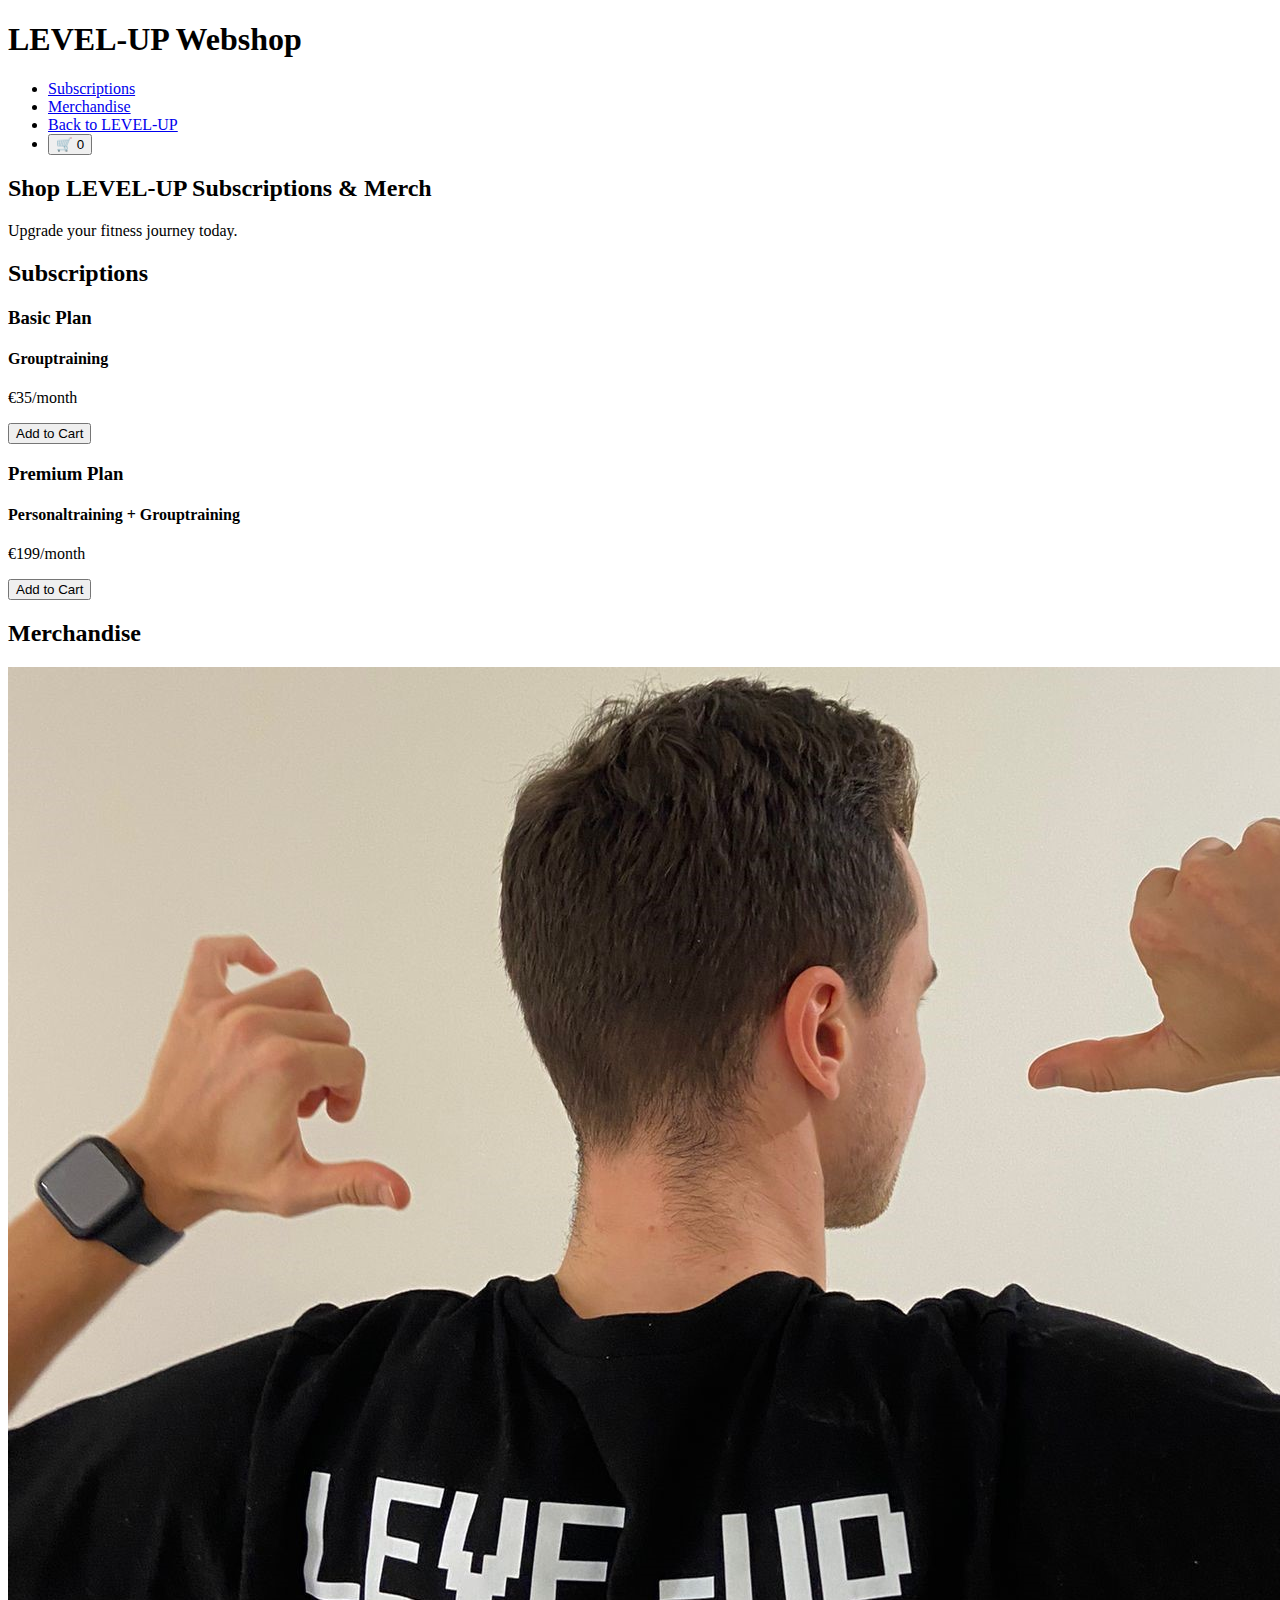
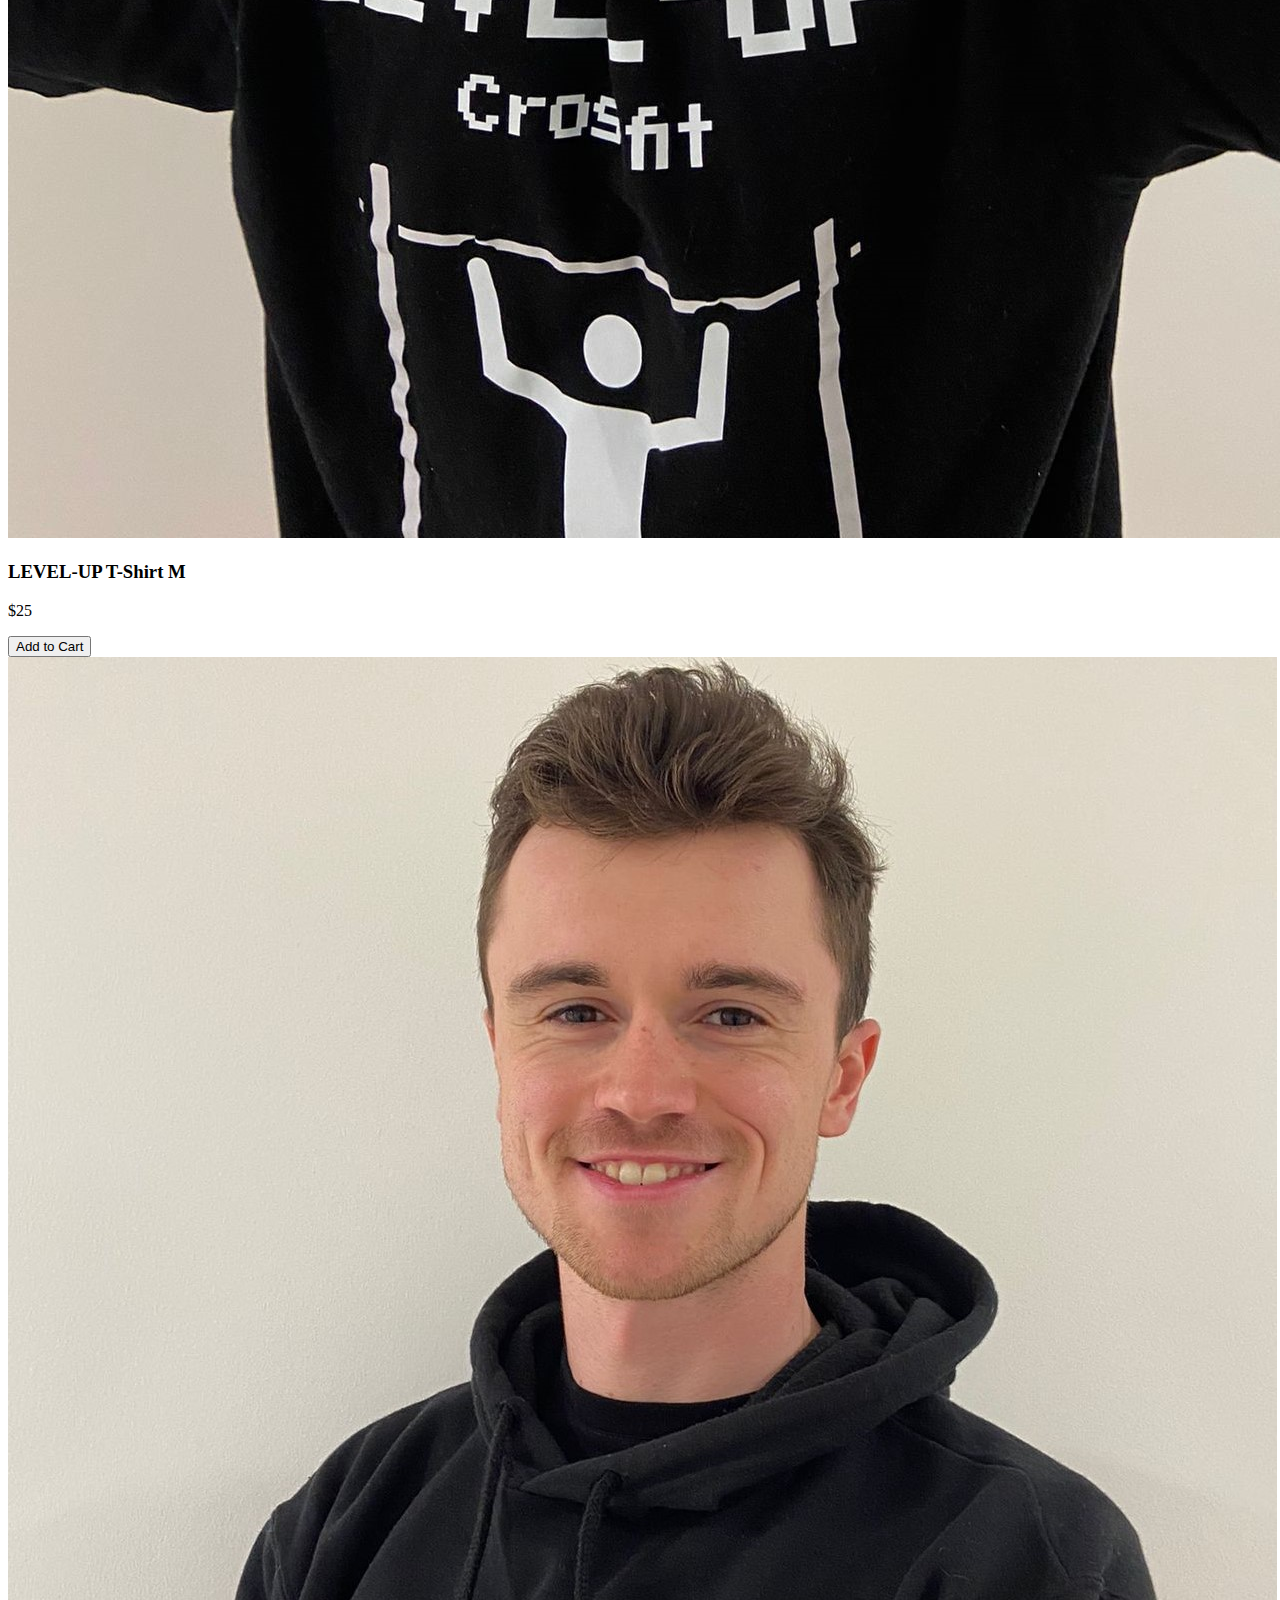
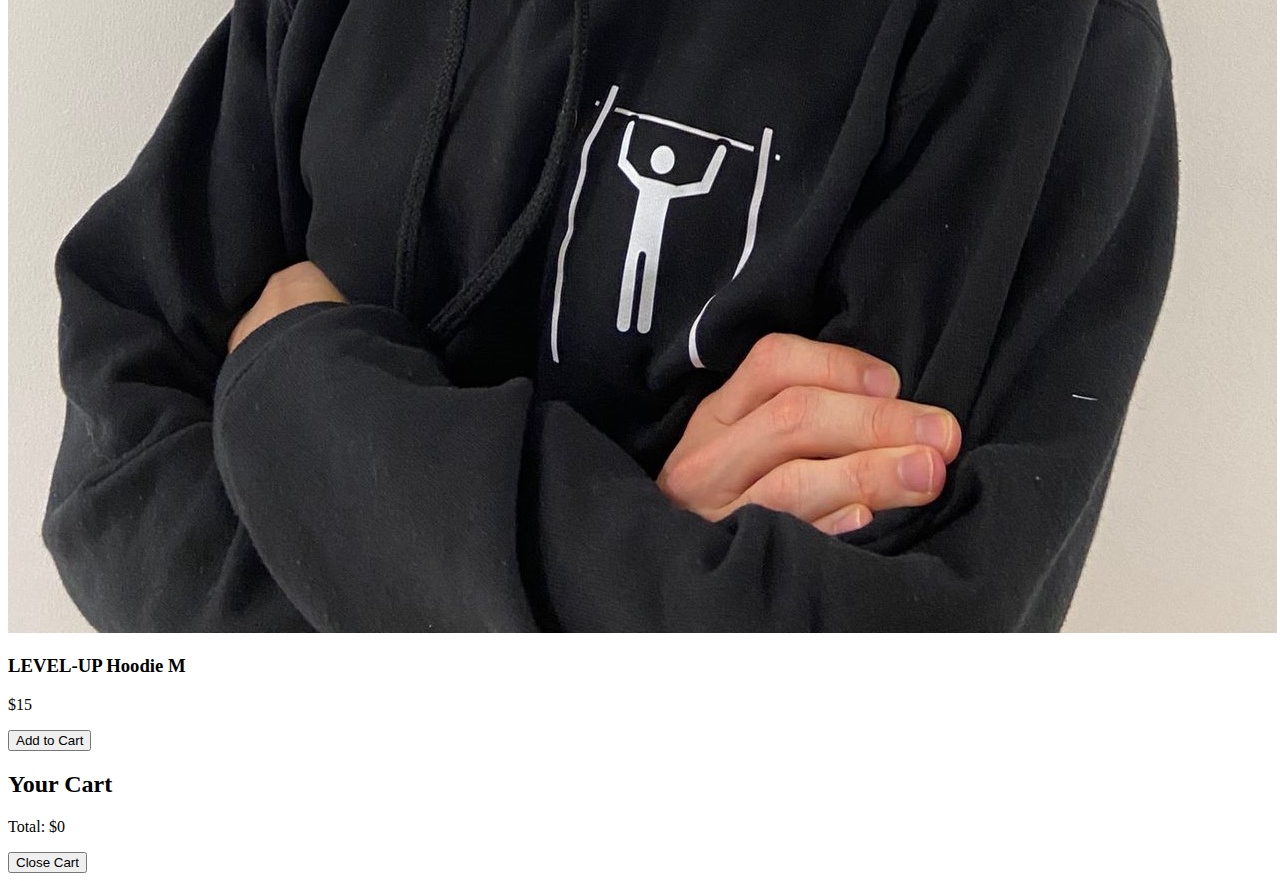
==== webshop.html @ 7968045d "webshop.html" ====
<!DOCTYPE html>
<html lang="en">
<head>
  <meta charset="UTF-8">
  <meta name="viewport" content="width=device-width, initial-scale=1.0">
  <title>LEVEL-UP Webshop</title>
  <link rel="stylesheet" href="webshop.css">
  <script src="https://www.paypal.com/sdk/js?client-id=ATtynL7qAfGgHQir52Fsbh-3cykY5G2Wt_f9sm_mfeoS7kDqLEhN3JSzFcTgn1rMFu8KQ9QGo-5E02Zb&buyer-country=US&currency=EUR&components=buttons&enable-funding=venmo,paylater,card" data-sdk-integration-source="developer-studio"></script>
</head>
<body>
  <!-- Header -->
  <header>
    <h1>LEVEL-UP Webshop</h1>
    <nav>
      <ul>
        <li><a href="#subscriptions">Subscriptions</a></li>
        <li><a href="#merchandise">Merchandise</a></li>
        <li><a href="index.html">Back to LEVEL-UP</a></li>
        <li id="cart-header"><button id="cart-icon"> 🛒 <span id="cart-count">0</span></button></li>
      </ul>
    </nav>
  </header>

  <!-- Hero Section -->
  <section class="hero">
    <h2>Shop LEVEL-UP Subscriptions & Merch</h2>
    <p>Upgrade your fitness journey today.</p>
  </section>

  <!-- Notification -->
<div id="notification" class="hidden"></div>


  <!-- Subscriptions Section -->
  <section id="subscriptions" class="section">
    <h2 id="textcenter">Subscriptions</h2>
    <div class="product-grid">
      <div class="product-card">
        <h3>Basic Plan</h3>
        <h4>Grouptraining</h4>
        <p>€35/month</p>
        <button class="add-to-cart" data-product="Basic Plan" data-price="49">Add to Cart</button>
      </div>
      <div class="product-card">
        <h3>Premium Plan</h3>
        <h4>Personaltraining + Grouptraining</h4>
        <p>€199/month</p>
        <button class="add-to-cart" data-product="Premium Plan" data-price="99">Add to Cart</button>
      </div>
    </div>
  </section>

  <!-- Merchandise Section -->
  <section id="merchandise" class="section">
    <h2 id="textcenter">Merchandise</h2>
    <div class="product-grid">
      <div class="product-card">
        <img src="img/teamembermaximtshirtmerch.jpg" alt="LEVEL-UP T-Shirt">
        <h3>LEVEL-UP T-Shirt M</h3>
        <p>$25</p>
        <button class="add-to-cart" data-product="LEVEL-UP T-Shirt" data-price="25">Add to Cart</button>
      </div>
      <div class="product-card">
        <img src="img/teammembermaximtruimerch.jpg" alt="LEVEL-UP Water Bottle">
        <h3>LEVEL-UP Hoodie M</h3>
        <p>$15</p>
        <button class="add-to-cart" data-product="LEVEL-UP Water Bottle" data-price="15">Add to Cart</button>
      </div>
    </div>
  </section>

  <section id="cart" class="cart-overlay hidden">
    <div class="cart-content">
      <h2>Your Cart</h2>
      <ul id="cart-items"></ul>
      <p id="cart-total">Total: $0</p>
      <div id="paypal-button-container"></div>
      <button class="close-cart">Close Cart</button>
    </div>
  </section>
  

  <script src="webshop.js"></script>
</body>
</html>
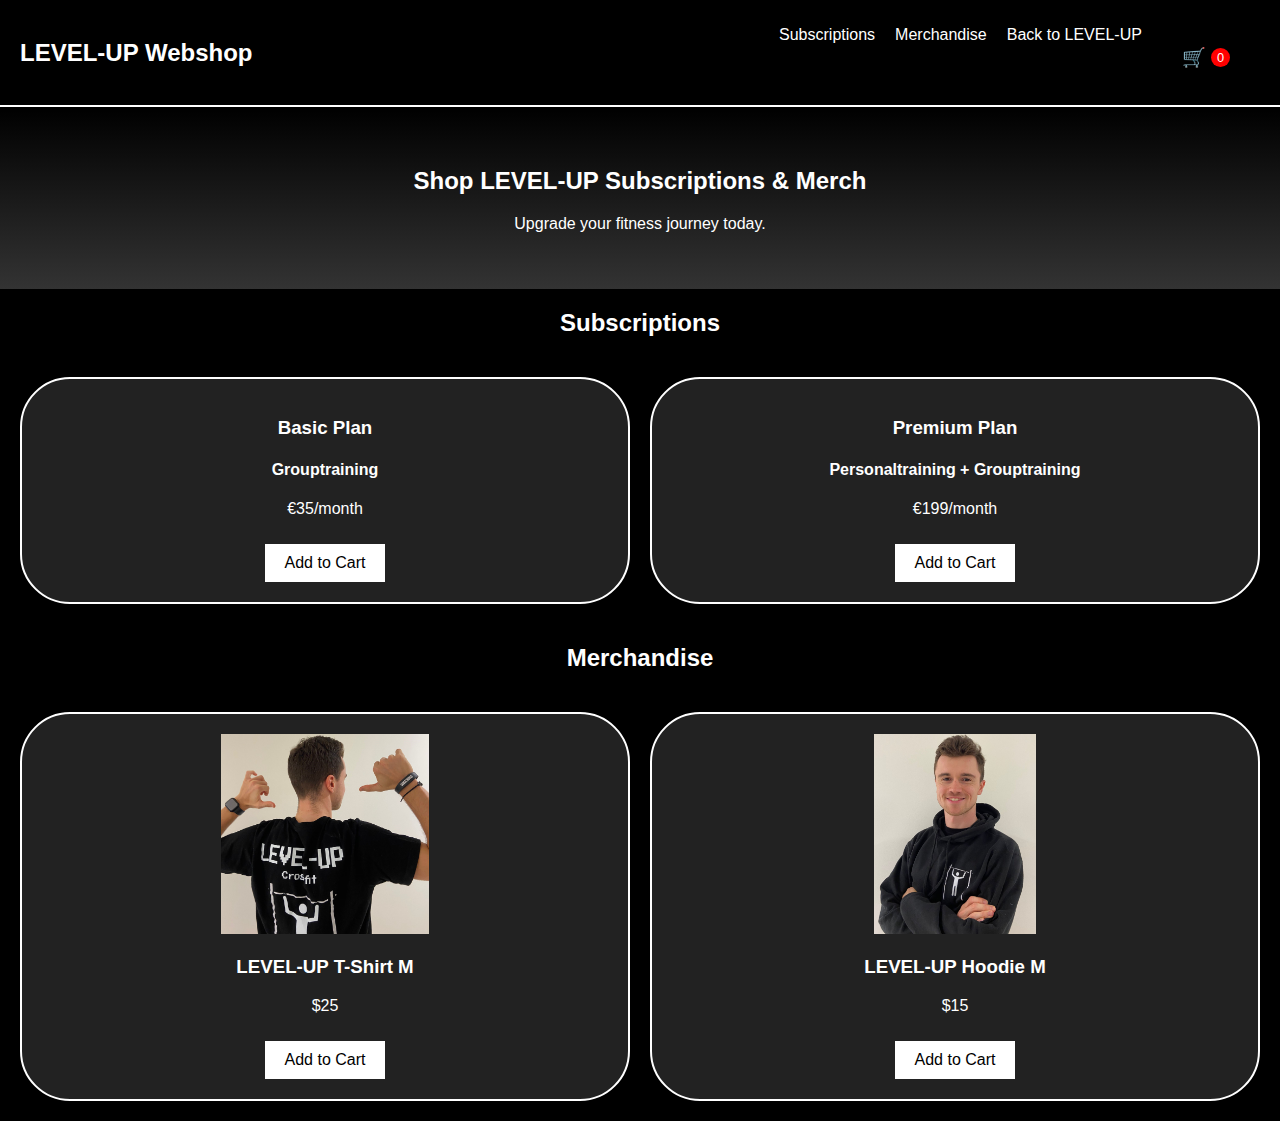
==== commit d6512bea: "Update webshop.html" ====
--- a/webshop.html
+++ b/webshop.html
@@ -6,8 +6,8 @@
   <meta name="viewport" content="width=device-width, initial-scale=1.0">
   <title>LEVEL-UP Webshop</title>
   <link rel="stylesheet" href="webshop.css">
-  <script src="https://www.paypal.com/sdk/js?client-id=ATtynL7qAfGgHQir52Fsbh-3cykY5G2Wt_f9sm_mfeoS7kDqLEhN3JSzFcTgn1rMFu8KQ9QGo-5E02Zb&buyer-country=US&currency=EUR&components=buttons&enable-funding=venmo,paylater,card" data-sdk-integration-source="developer-studio"></script>
-</head>
+  <script src="https://www.paypal.com/sdk/js?client-id=AcJLXipsreQDWPNqUNKBknNhohnvhY3QtkXKNNSk0zMkYhvPgxcF-kFYKxaTadXAAbiyW4ZOO1Fummpb&currency=USD"></script>
+<head>
 <body>
   <!-- Header -->
   <header>
--- a/webshop.css
+++ b/webshop.css
@@ -0,0 +1,175 @@
+/* General Styles */
+body {
+  font-family: 'Press Start 2P', sans-serif;
+  color: white;
+  background-color: black;
+  margin: 0;
+  padding: 0;
+}
+
+header {
+  display: flex;
+  justify-content: space-between;
+  align-items: center;
+  padding: 10px 20px;
+  background-color: black;
+  border-bottom: 2px solid white;
+}
+
+header h1 {
+  font-size: 1.5rem;
+}
+
+header nav ul {
+  display: flex;
+  gap: 20px;
+  list-style: none;
+  margin-right: 10px;
+}
+
+header nav ul li a {
+  color: white;
+  text-decoration: none;
+}
+
+.hero {
+  text-align: center;
+  padding: 40px;
+  background: linear-gradient(black, #333);
+}
+
+#textcenter{
+  text-align: center;
+}
+
+.product-grid {
+  display: grid;
+  grid-template-columns: repeat(auto-fit, minmax(200px, 1fr));
+  gap: 20px;
+  padding: 20px;
+
+}
+
+.product-card {
+  background-color: #222;
+  border: 2px solid white;
+  border-radius: 50px;
+  padding: 20px;
+  text-align: center;
+}
+
+.product-card img {
+  width: auto;
+  height: 200px;
+}
+
+button {
+  background-color: white;
+  color: black;
+  padding: 10px 20px;
+  border: none;
+  cursor: pointer;
+  font-size: 1rem;
+  margin-top: 10px;
+}
+
+button:hover {
+  background-color: black;
+  color: white;
+  border: 2px solid white;
+}
+
+#cart-icon {
+  background: none;
+  border: none;
+  color: white;
+  font-size: 1.2rem;
+  cursor: pointer;
+  display: flex;
+  align-items: center;
+}
+
+#cart-count {
+  background-color: red;
+  color: white;
+  font-size: 0.8rem;
+  border-radius: 50%;
+  padding: 2px 6px;
+  margin-left: 5px;
+  display: inline-block;
+}
+
+
+/* Cart Overlay */
+.cart-overlay {
+  position: fixed;
+  top: 0;
+  left: 0;
+  width: 100%;
+  height: 100%;
+  background-color: rgba(0, 0, 0, 0.9);
+  color: white;
+  display: flex;
+  justify-content: center;
+  align-items: center;
+  z-index: 1000;
+}
+
+.cart-content {
+  background-color: black;
+  border: 2px solid white;
+  padding: 20px;
+  width: 90%;
+  max-width: 400px;
+}
+
+.cart-content ul {
+  list-style: none;
+  padding: 0;
+}
+
+.hidden {
+  display: none;
+}
+
+/* Remove Item Button */
+.remove-item {
+  background-color: red;
+  color: white;
+  border: none;
+  padding: 5px 10px;
+  cursor: pointer;
+  font-size: 0.8rem;
+  margin-left: 10px;
+  border-radius: 5px;
+}
+
+.remove-item:hover {
+  background-color: darkred;
+}
+
+/* Notification Styles */
+#notification {
+  position: fixed;
+  top: 20px;
+  right: 20px;
+  background-color: #222;
+  color: white;
+  border: 2px solid white;
+  border-radius: 5px;
+  padding: 10px 20px;
+  font-size: 0.9rem;
+  z-index: 1000;
+  opacity: 0;
+  transform: translateY(-20px);
+  transition: opacity 0.3s ease, transform 0.3s ease;
+}
+
+#notification.show {
+  opacity: 1;
+  transform: translateY(0);
+}
+
+.hidden {
+  display: none;
+}
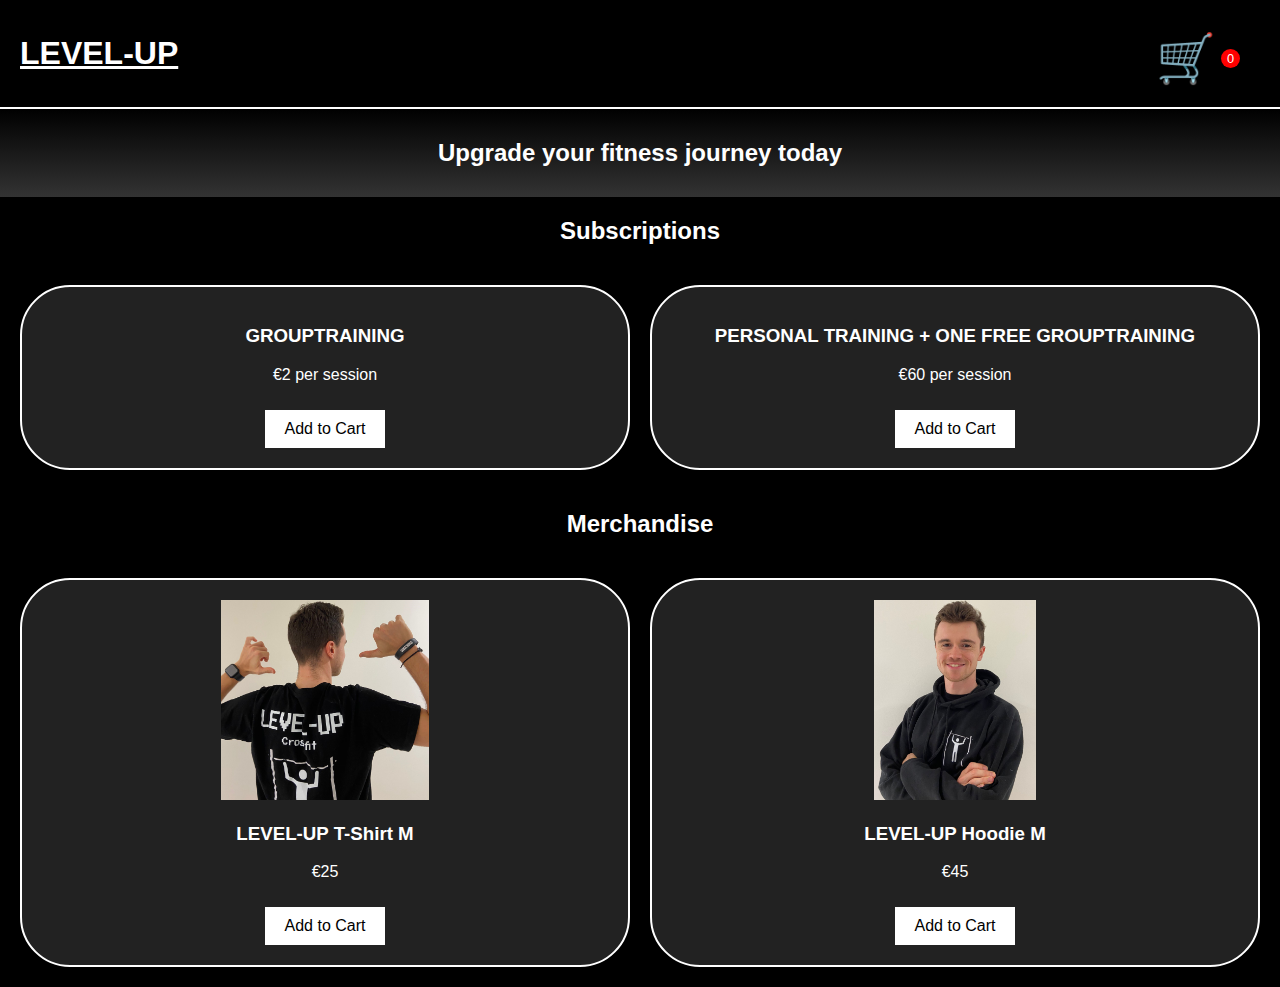
==== commit 9849c638: "Update webshop.html" ====
--- a/webshop.html
+++ b/webshop.html
@@ -11,21 +11,13 @@
 <body>
   <!-- Header -->
   <header>
-    <h1>LEVEL-UP Webshop</h1>
-    <nav>
-      <ul>
-        <li><a href="#subscriptions">Subscriptions</a></li>
-        <li><a href="#merchandise">Merchandise</a></li>
-        <li><a href="index.html">Back to LEVEL-UP</a></li>
-        <li id="cart-header"><button id="cart-icon"> 🛒 <span id="cart-count">0</span></button></li>
-      </ul>
-    </nav>
+    <h1><a href="index.html">LEVEL-UP</a></h1>
+    <div><button id="cart-icon"> 🛒 <span id="cart-count">0</span></button></div>
   </header>
 
   <!-- Hero Section -->
   <section class="hero">
-    <h2>Shop LEVEL-UP Subscriptions & Merch</h2>
-    <p>Upgrade your fitness journey today.</p>
+    <h2>Upgrade your fitness journey today</h2>
   </section>
 
   <!-- Notification -->
@@ -37,16 +29,14 @@
     <h2 id="textcenter">Subscriptions</h2>
     <div class="product-grid">
       <div class="product-card">
-        <h3>Basic Plan</h3>
-        <h4>Grouptraining</h4>
-        <p>€35/month</p>
-        <button class="add-to-cart" data-product="Basic Plan" data-price="49">Add to Cart</button>
+        <h3>GROUPTRAINING</h3>
+        <p>€2 per session</p>
+        <button class="add-to-cart" data-product="GROUPTRAINING" data-price="2">Add to Cart</button>
       </div>
       <div class="product-card">
-        <h3>Premium Plan</h3>
-        <h4>Personaltraining + Grouptraining</h4>
-        <p>€199/month</p>
-        <button class="add-to-cart" data-product="Premium Plan" data-price="99">Add to Cart</button>
+        <h3>PERSONAL TRAINING + ONE FREE GROUPTRAINING</h3>
+        <p>€60 per session</p>
+        <button class="add-to-cart" data-product="PERSONAL TRAINING" data-price="60">Add to Cart</button>
       </div>
     </div>
   </section>
@@ -58,14 +48,14 @@
       <div class="product-card">
         <img src="img/teamembermaximtshirtmerch.jpg" alt="LEVEL-UP T-Shirt">
         <h3>LEVEL-UP T-Shirt M</h3>
-        <p>$25</p>
+        <p>€25</p>
         <button class="add-to-cart" data-product="LEVEL-UP T-Shirt" data-price="25">Add to Cart</button>
       </div>
       <div class="product-card">
-        <img src="img/teammembermaximtruimerch.jpg" alt="LEVEL-UP Water Bottle">
+        <img src="img/teammembermaximtruimerch.jpg" alt="LEVEL-UP Hoodie M">
         <h3>LEVEL-UP Hoodie M</h3>
-        <p>$15</p>
-        <button class="add-to-cart" data-product="LEVEL-UP Water Bottle" data-price="15">Add to Cart</button>
+        <p>€45</p>
+        <button class="add-to-cart" data-product="LEVEL-UP Hoodie M" data-price="45">Add to Cart</button>
       </div>
     </div>
   </section>
--- a/webshop.css
+++ b/webshop.css
@@ -17,24 +17,13 @@
 }
 
 header h1 {
-  font-size: 1.5rem;
-}
-
-header nav ul {
-  display: flex;
-  gap: 20px;
-  list-style: none;
-  margin-right: 10px;
-}
-
-header nav ul li a {
-  color: white;
-  text-decoration: none;
+  font-size: 2rem;
+  color: white;
 }
 
 .hero {
   text-align: center;
-  padding: 40px;
+  padding: 10px;
   background: linear-gradient(black, #333);
 }
 
@@ -58,10 +47,48 @@
   text-align: center;
 }
 
+.product-card:hover {
+  scale:1.02;
+  transition: ease 0.2s;
+
+}
+
 .product-card img {
   width: auto;
   height: 200px;
 }
+
+
+
+  /* Product Cart with Multiple Background Images */
+  .product-cart {
+    position: relative;
+    background-image: url('image1.jpg'), url('image2.jpg'), url('image3.jpg'); /* Add your image URLs */
+    background-size: cover, cover, cover; /* Ensure all images cover the space */
+    background-position: center, center, center; /* Center all background images */
+    background-blend-mode: overlay; /* Blend images nicely together */
+    border: 2px solid white;
+    color: white;
+    padding: 20px;
+    text-align: center;
+    height: 300px; /* Set fixed height for the product cart */
+    box-sizing: border-box;
+    display: flex;
+    flex-direction: column;
+    justify-content: space-between;
+  }
+  
+  .product-cart:hover {
+    scale:1.2rem;
+    transition: ease 0.5;
+    border-color: #ffcc00; /* Add hover effect for border */
+  }
+  
+  .product-cart h3, .product-cart p, .add-to-cart {
+    z-index: 1; /* Ensure text and button appear above the background images */
+    position: relative;
+  }
+
 
 button {
   background-color: white;
@@ -73,6 +100,11 @@
   margin-top: 10px;
 }
 
+a {
+  color: white;
+}
+
+
 button:hover {
   background-color: black;
   color: white;
@@ -83,7 +115,7 @@
   background: none;
   border: none;
   color: white;
-  font-size: 1.2rem;
+  font-size: 3rem;
   cursor: pointer;
   display: flex;
   align-items: center;
@@ -99,7 +131,26 @@
   display: inline-block;
 }
 
-
+  /* Cart Icon Vibration Animation */
+  @keyframes vibrate {
+    0%, 100% {
+      transform: translateX(0);
+    }
+    25% {
+      transform: translateX(-3px);
+    }
+    50% {
+      transform: translateX(3px);
+    }
+    75% {
+      transform: translateX(-3px);
+    }
+  }
+  
+  .vibrate {
+    animation: vibrate 0.4s ease;
+  }
+ 
 /* Cart Overlay */
 .cart-overlay {
   position: fixed;
@@ -151,8 +202,8 @@
 /* Notification Styles */
 #notification {
   position: fixed;
-  top: 20px;
-  right: 20px;
+  top: 100px;
+  right: 100px;
   background-color: #222;
   color: white;
   border: 2px solid white;
@@ -173,3 +224,30 @@
 .hidden {
   display: none;
 }
+
+
+@media (max-width: 400px) {
+  body {
+    font-family: 'Press Start 2P', sans-serif;
+    color: white;
+    background-color: black;
+    margin: 0;
+    padding: 0;
+  }
+
+  header h1 {
+    font-size: 2rem;
+  }
+
+  header {
+    align-items: center;
+    padding: 10px 10px;
+    background-color: black;
+    border-bottom: 2px solid white;
+  }
+
+  #cart-icon {
+    font-size: 1.5rem;
+  }
+
+}
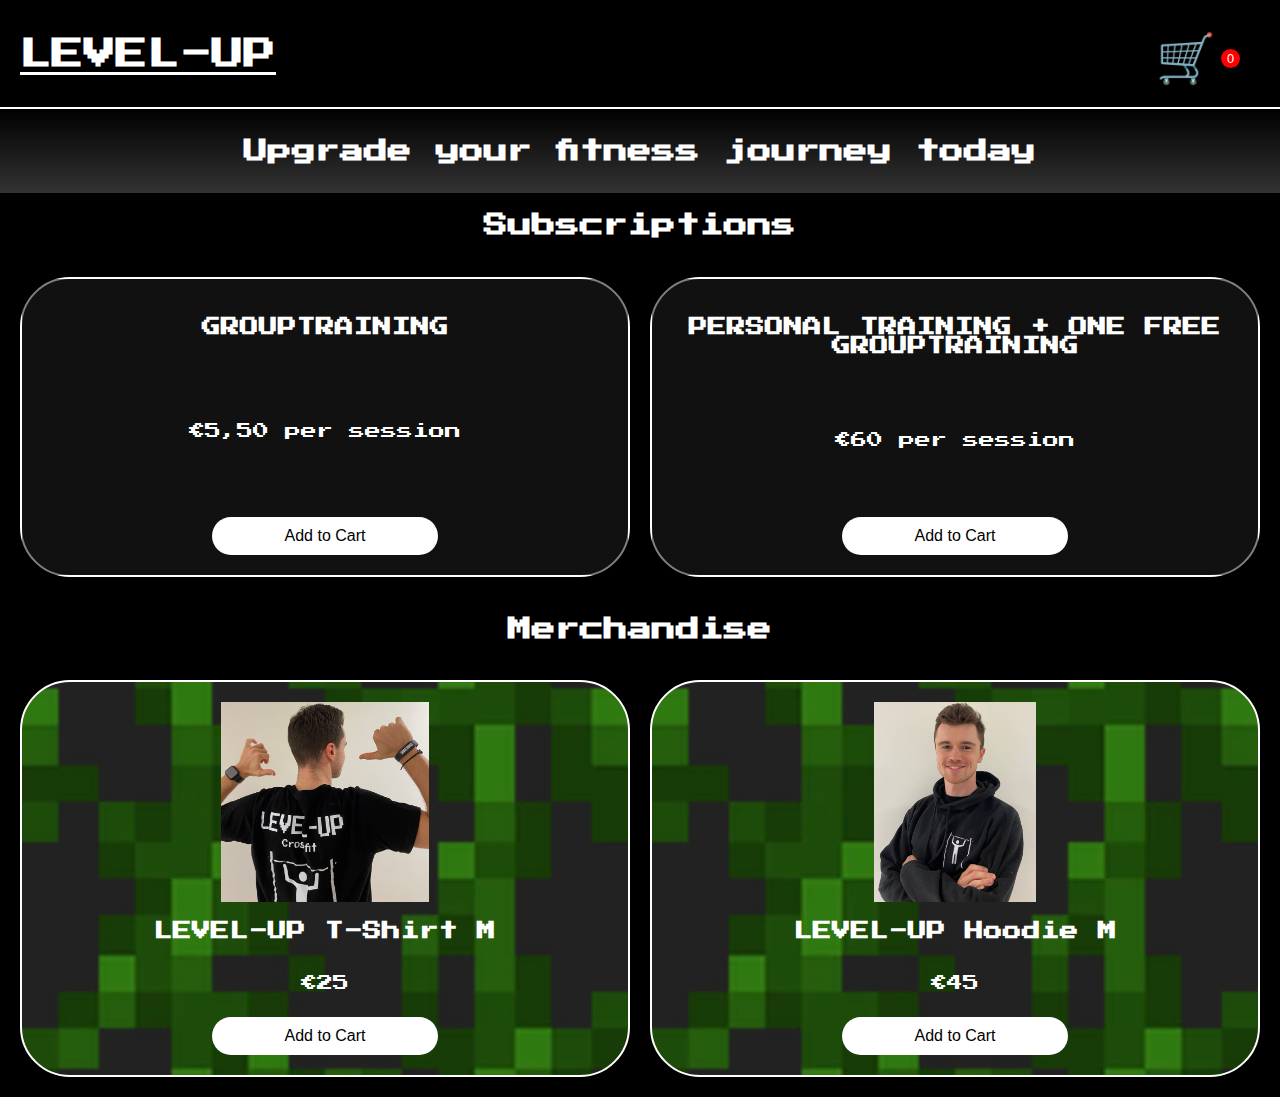
==== commit 8b3fb9d4: "Update webshop.html" ====
--- a/webshop.html
+++ b/webshop.html
@@ -4,8 +4,9 @@
 <head>
   <meta charset="UTF-8">
   <meta name="viewport" content="width=device-width, initial-scale=1.0">
-  <title>LEVEL-UP Webshop</title>
+  <title>LEVEL-UP WEBSHOP</title>
   <link rel="stylesheet" href="webshop.css">
+  <link href="https://fonts.googleapis.com/css2?family=Press+Start+2P&display=swap" rel="stylesheet">
   <script src="https://www.paypal.com/sdk/js?client-id=AcJLXipsreQDWPNqUNKBknNhohnvhY3QtkXKNNSk0zMkYhvPgxcF-kFYKxaTadXAAbiyW4ZOO1Fummpb&currency=USD"></script>
 <head>
 <body>
@@ -28,14 +29,14 @@
   <section id="subscriptions" class="section">
     <h2 id="textcenter">Subscriptions</h2>
     <div class="product-grid">
-      <div class="product-card">
-        <h3>GROUPTRAINING</h3>
-        <p>€2 per session</p>
-        <button class="add-to-cart" data-product="GROUPTRAINING" data-price="2">Add to Cart</button>
+      <div id="product-card1" class="product-card">
+        <h3 id="textfront">GROUPTRAINING</h3>
+        <p id="textfront">€5,50 per session</p>
+        <button class="add-to-cart" data-product="GROUPTRAINING" data-price="5.5">Add to Cart</button>
       </div>
-      <div class="product-card">
-        <h3>PERSONAL TRAINING + ONE FREE GROUPTRAINING</h3>
-        <p>€60 per session</p>
+      <div id="product-card2" class="product-card">
+        <h3 id="textfront">PERSONAL TRAINING + ONE FREE GROUPTRAINING</h3>
+        <p id="textfront">€60 per session</p>
         <button class="add-to-cart" data-product="PERSONAL TRAINING" data-price="60">Add to Cart</button>
       </div>
     </div>
@@ -45,13 +46,13 @@
   <section id="merchandise" class="section">
     <h2 id="textcenter">Merchandise</h2>
     <div class="product-grid">
-      <div class="product-card">
+      <div id="product-card3" class="product-card">
         <img src="img/teamembermaximtshirtmerch.jpg" alt="LEVEL-UP T-Shirt">
         <h3>LEVEL-UP T-Shirt M</h3>
         <p>€25</p>
         <button class="add-to-cart" data-product="LEVEL-UP T-Shirt" data-price="25">Add to Cart</button>
       </div>
-      <div class="product-card">
+      <div id="product-card3" class="product-card">
         <img src="img/teammembermaximtruimerch.jpg" alt="LEVEL-UP Hoodie M">
         <h3>LEVEL-UP Hoodie M</h3>
         <p>€45</p>
--- a/webshop.css
+++ b/webshop.css
@@ -45,6 +45,7 @@
   border-radius: 50px;
   padding: 20px;
   text-align: center;
+  align-items: center;
 }
 
 .product-card:hover {
@@ -61,30 +62,72 @@
 
 
   /* Product Cart with Multiple Background Images */
-  .product-cart {
+  #product-card1 {
     position: relative;
-    background-image: url('image1.jpg'), url('image2.jpg'), url('image3.jpg'); /* Add your image URLs */
-    background-size: cover, cover, cover; /* Ensure all images cover the space */
-    background-position: center, center, center; /* Center all background images */
-    background-blend-mode: overlay; /* Blend images nicely together */
+    background-image: url('img/grouptrainingsessie.png'); /*url('img/groenklimop.png'); /* Add your image URLs */
+    background-size: cover;                               /* cover; /* Ensure all images cover the space */
+    background-position: center;                          /* center; /* Center all background images */ /*background-blend-mode: overlay; /* Blend images nicely together */
     border: 2px solid white;
     color: white;
     padding: 20px;
     text-align: center;
-    height: 300px; /* Set fixed height for the product cart */
+    height: 300px;                                        /* Set fixed height for the product cart */
     box-sizing: border-box;
     display: flex;
     flex-direction: column;
     justify-content: space-between;
   }
-  
+
+  #product-card1::before, #product-card2::before {
+    content: '';
+    position: absolute;
+    top: 0;
+    left: 0;
+    width: 100%;
+    height: 100%;
+    background: rgba(0, 0, 0, 0.5);
+    border-radius: 5px;
+  }
+
+  #product-card2 {
+    position: relative;
+    background-image: url('img/personaltraining.jpg');
+    background-size: cover;                               
+    background-position: center;                         
+    border: 2px solid white;
+    color: white;
+    padding: 20px;
+    text-align: center;
+    height: 300px;                                        
+    box-sizing: border-box;
+    display: flex;
+    flex-direction: column;
+    justify-content: space-between;
+  }
+
+  #product-card3 {
+    position: relative;
+    background-image: url('img/groenklimop.png');
+    background-size: cover;                               
+    background-position: center;                         
+    border: 2px solid white;
+    color: white;
+    padding: 20px;
+    text-align: center;                                       
+    box-sizing: border-box;
+    display: flex;
+    flex-direction: column;
+    justify-content: space-between;
+  }
+
+
   .product-cart:hover {
     scale:1.2rem;
     transition: ease 0.5;
     border-color: #ffcc00; /* Add hover effect for border */
   }
   
-  .product-cart h3, .product-cart p, .add-to-cart {
+  #textfront, .add-to-cart {
     z-index: 1; /* Ensure text and button appear above the background images */
     position: relative;
   }
@@ -92,12 +135,14 @@
 
 button {
   background-color: white;
+  border-radius: 50px;
   color: black;
   padding: 10px 20px;
   border: none;
   cursor: pointer;
   font-size: 1rem;
   margin-top: 10px;
+  width: 40%;
 }
 
 a {
@@ -226,9 +271,14 @@
 }
 
 
-@media (max-width: 400px) {
+/* Mobile-Friendly Adjustments */
+@media (max-width: 768px) {
+  
   body {
-    font-family: 'Press Start 2P', sans-serif;
+    font-family: 'Press Start 2P', sans-serif; /* Ensure same font for mobile */
+  }
+
+  body {
     color: white;
     background-color: black;
     margin: 0;
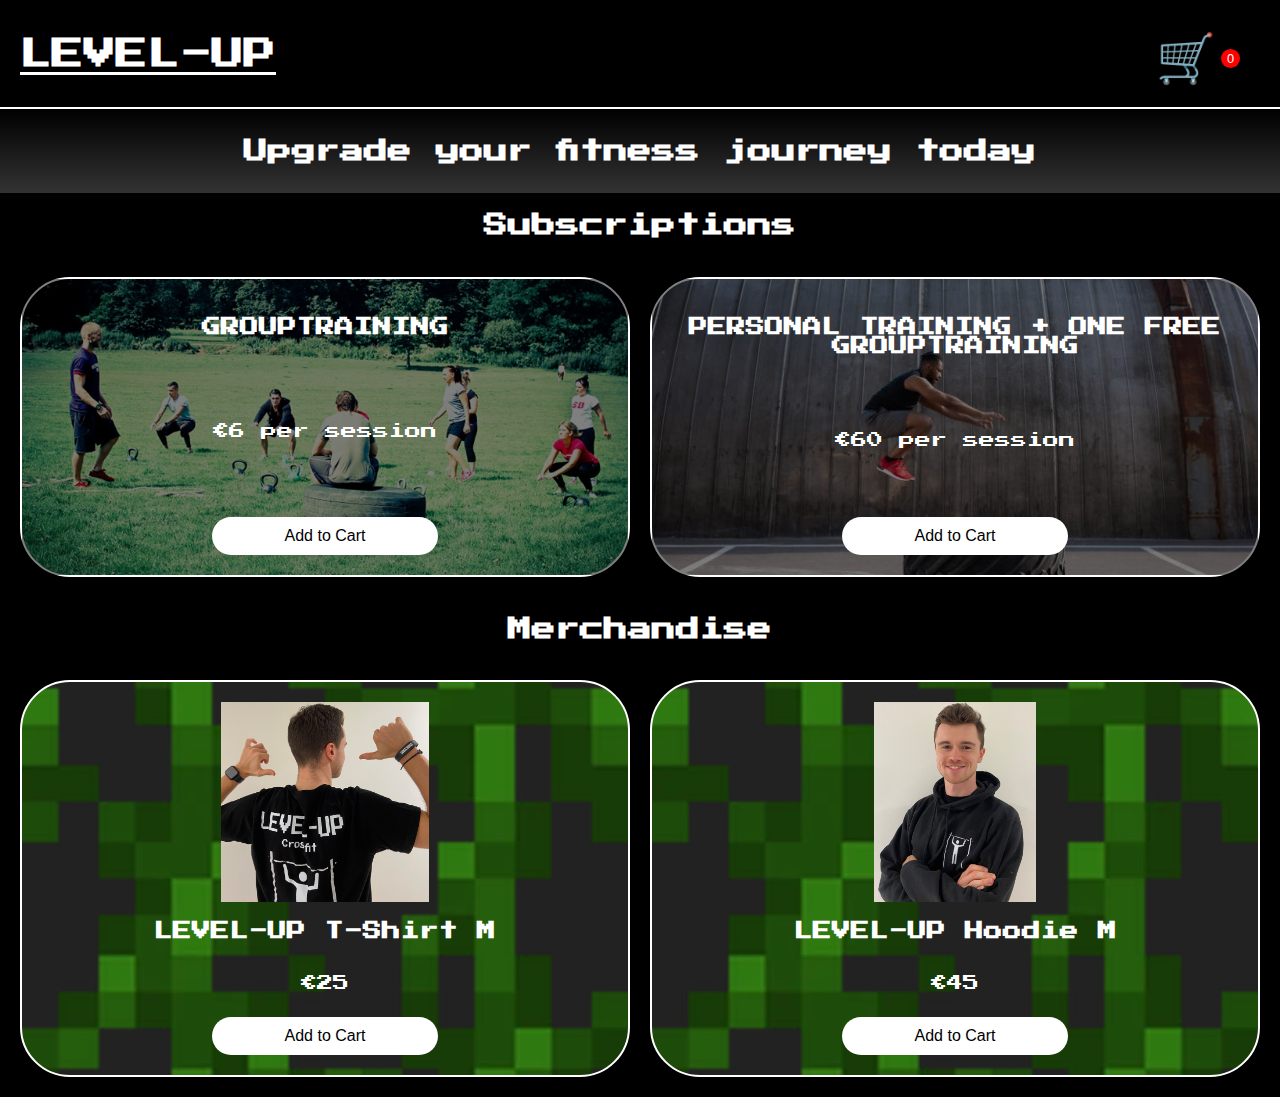
==== commit f1e1dbc3: "Update webshop.html" ====
--- a/webshop.html
+++ b/webshop.html
@@ -7,7 +7,7 @@
   <title>LEVEL-UP WEBSHOP</title>
   <link rel="stylesheet" href="webshop.css">
   <link href="https://fonts.googleapis.com/css2?family=Press+Start+2P&display=swap" rel="stylesheet">
-  <script src="https://www.paypal.com/sdk/js?client-id=AcJLXipsreQDWPNqUNKBknNhohnvhY3QtkXKNNSk0zMkYhvPgxcF-kFYKxaTadXAAbiyW4ZOO1Fummpb&currency=USD"></script>
+  <script src="https://www.paypal.com/sdk/js?client-id=AcJLXipsreQDWPNqUNKBknNhohnvhY3QtkXKNNSk0zMkYhvPgxcF-kFYKxaTadXAAbiyW4ZOO1Fummpb&currency=EUR"></script>
 <head>
 <body>
   <!-- Header -->
@@ -31,8 +31,8 @@
     <div class="product-grid">
       <div id="product-card1" class="product-card">
         <h3 id="textfront">GROUPTRAINING</h3>
-        <p id="textfront">€5,50 per session</p>
-        <button class="add-to-cart" data-product="GROUPTRAINING" data-price="5.5">Add to Cart</button>
+        <p id="textfront">€6 per session</p>
+        <button class="add-to-cart" data-product="GROUPTRAINING" data-price="6">Add to Cart</button>
       </div>
       <div id="product-card2" class="product-card">
         <h3 id="textfront">PERSONAL TRAINING + ONE FREE GROUPTRAINING</h3>
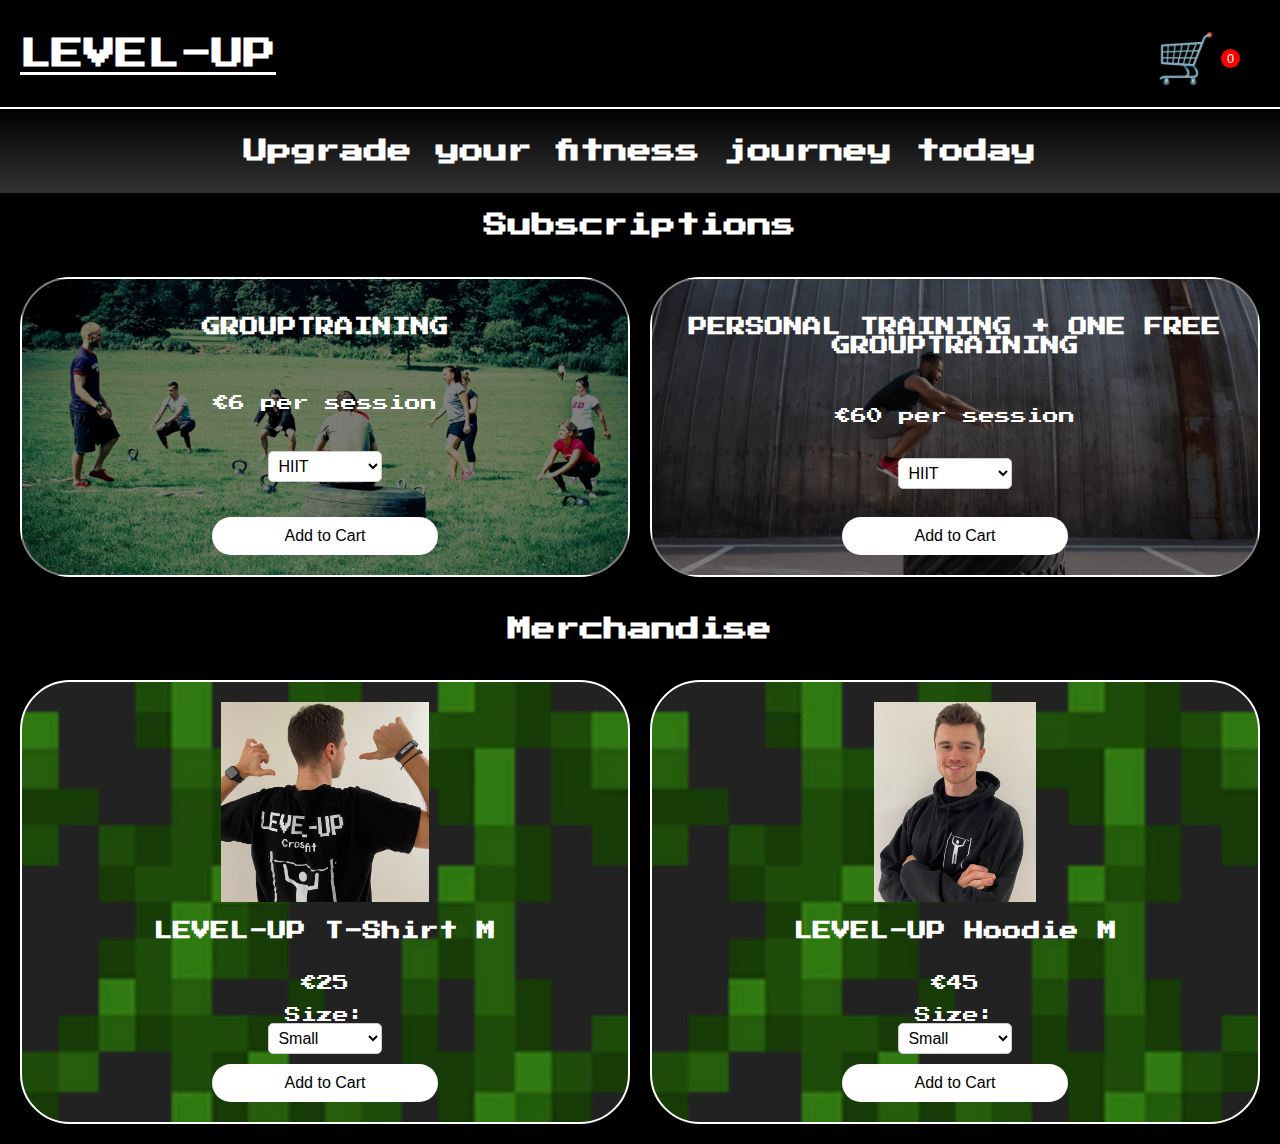
==== commit 36d0714e: "Update webshop.html" ====
--- a/webshop.html
+++ b/webshop.html
@@ -32,11 +32,21 @@
       <div id="product-card1" class="product-card">
         <h3 id="textfront">GROUPTRAINING</h3>
         <p id="textfront">€6 per session</p>
+        <select class="subscription-type">
+            <option value="HIIT">HIIT</option>
+            <option value="CrossFit">CrossFit</option>
+            <option value="Running">Running</option>
+          </select>          
         <button class="add-to-cart" data-product="GROUPTRAINING" data-price="6">Add to Cart</button>
       </div>
       <div id="product-card2" class="product-card">
         <h3 id="textfront">PERSONAL TRAINING + ONE FREE GROUPTRAINING</h3>
         <p id="textfront">€60 per session</p>
+        <select class="subscription-type">
+            <option value="HIIT">HIIT</option>
+            <option value="CrossFit">CrossFit</option>
+            <option value="Running">Running</option>
+          </select>          
         <button class="add-to-cart" data-product="PERSONAL TRAINING" data-price="60">Add to Cart</button>
       </div>
     </div>
@@ -50,12 +60,26 @@
         <img src="img/teamembermaximtshirtmerch.jpg" alt="LEVEL-UP T-Shirt">
         <h3>LEVEL-UP T-Shirt M</h3>
         <p>€25</p>
+          <!-- Size Selection Dropdown -->
+            <label for="size">Size:</label>
+              <select class="product-size">
+             <option value="small">Small</option>
+             <option value="medium">Medium</option>
+              <option value="large">Large</option>
+            </select>
         <button class="add-to-cart" data-product="LEVEL-UP T-Shirt" data-price="25">Add to Cart</button>
       </div>
       <div id="product-card3" class="product-card">
         <img src="img/teammembermaximtruimerch.jpg" alt="LEVEL-UP Hoodie M">
         <h3>LEVEL-UP Hoodie M</h3>
         <p>€45</p>
+          <!-- Size Selection Dropdown -->
+            <label for="size">Size:</label>
+            <select class="product-size">
+             <option value="small">Small</option>
+             <option value="medium">Medium</option>
+             <option value="large">Large</option>
+             </select>
         <button class="add-to-cart" data-product="LEVEL-UP Hoodie M" data-price="45">Add to Cart</button>
       </div>
     </div>
--- a/webshop.css
+++ b/webshop.css
@@ -1,303 +1,329 @@
 /* General Styles */
 body {
-  font-family: 'Press Start 2P', sans-serif;
-  color: white;
-  background-color: black;
-  margin: 0;
-  padding: 0;
-}
-
-header {
-  display: flex;
-  justify-content: space-between;
-  align-items: center;
-  padding: 10px 20px;
-  background-color: black;
-  border-bottom: 2px solid white;
-}
-
-header h1 {
-  font-size: 2rem;
-  color: white;
-}
-
-.hero {
-  text-align: center;
-  padding: 10px;
-  background: linear-gradient(black, #333);
-}
-
-#textcenter{
-  text-align: center;
-}
-
-.product-grid {
-  display: grid;
-  grid-template-columns: repeat(auto-fit, minmax(200px, 1fr));
-  gap: 20px;
-  padding: 20px;
-
-}
-
-.product-card {
-  background-color: #222;
-  border: 2px solid white;
-  border-radius: 50px;
-  padding: 20px;
-  text-align: center;
-  align-items: center;
-}
-
-.product-card:hover {
-  scale:1.02;
-  transition: ease 0.2s;
-
-}
-
-.product-card img {
-  width: auto;
-  height: 200px;
-}
-
-
-
-  /* Product Cart with Multiple Background Images */
-  #product-card1 {
-    position: relative;
-    background-image: url('img/grouptrainingsessie.png'); /*url('img/groenklimop.png'); /* Add your image URLs */
-    background-size: cover;                               /* cover; /* Ensure all images cover the space */
-    background-position: center;                          /* center; /* Center all background images */ /*background-blend-mode: overlay; /* Blend images nicely together */
+    font-family: 'Press Start 2P', sans-serif;
+    color: white;
+    background-color: black;
+    margin: 0;
+    padding: 0;
+  }
+  
+  header {
+    display: flex;
+    justify-content: space-between;
+    align-items: center;
+    padding: 10px 20px;
+    background-color: black;
+    border-bottom: 2px solid white;
+  }
+  
+  header h1 {
+    font-size: 2rem;
+    color: white;
+  }
+  
+  .hero {
+    text-align: center;
+    padding: 10px;
+    background: linear-gradient(black, #333);
+  }
+  
+  #textcenter{
+    text-align: center;
+  }
+  
+  .product-grid {
+    display: grid;
+    grid-template-columns: repeat(auto-fit, minmax(200px, 1fr));
+    gap: 20px;
+    padding: 20px;
+  
+  }
+  
+  .product-card {
+    background-color: #222;
     border: 2px solid white;
-    color: white;
+    border-radius: 50px;
     padding: 20px;
     text-align: center;
-    height: 300px;                                        /* Set fixed height for the product cart */
-    box-sizing: border-box;
+    align-items: center;
+  }
+  
+  .product-card:hover {
+    scale:1.02;
+    transition: ease 0.2s;
+  
+  }
+  
+  .product-card img {
+    width: auto;
+    height: 200px;
+  }
+  
+  
+  
+    /* Product Cart with Multiple Background Images */
+    #product-card1 {
+      position: relative;
+      background-image: url('img/grouptrainingsessie.png'); /*url('img/groenklimop.png'); /* Add your image URLs */
+      background-size: cover;                               /* cover; /* Ensure all images cover the space */
+      background-position: center;                          /* center; /* Center all background images */ /*background-blend-mode: overlay; /* Blend images nicely together */
+      border: 2px solid white;
+      color: white;
+      padding: 20px;
+      text-align: center;
+      height: 300px;                                        /* Set fixed height for the product cart */
+      box-sizing: border-box;
+      display: flex;
+      flex-direction: column;
+      justify-content: space-between;
+    }
+  
+    #product-card1::before, #product-card2::before {
+      content: '';
+      position: absolute;
+      top: 0;
+      left: 0;
+      width: 100%;
+      height: 100%;
+      background: rgba(0, 0, 0, 0.5);
+      border-radius: 5px;
+    }
+  
+    #product-card2 {
+      position: relative;
+      background-image: url('img/personaltraining.jpg');
+      background-size: cover;                               
+      background-position: center;                         
+      border: 2px solid white;
+      color: white;
+      padding: 20px;
+      text-align: center;
+      height: 300px;                                        
+      box-sizing: border-box;
+      display: flex;
+      flex-direction: column;
+      justify-content: space-between;
+    }
+  
+    #product-card3 {
+      position: relative;
+      background-image: url('img/groenklimop.png');
+      background-size: cover;                               
+      background-position: center;                         
+      border: 2px solid white;
+      color: white;
+      padding: 20px;
+      text-align: center;                                       
+      box-sizing: border-box;
+      display: flex;
+      flex-direction: column;
+      justify-content: space-between;
+    }
+  
+  
+    .product-cart:hover {
+      scale:1.2rem;
+      transition: ease 0.5;
+      border-color: #ffcc00; /* Add hover effect for border */
+    }
+    
+    #textfront, .add-to-cart {
+      z-index: 1; /* Ensure text and button appear above the background images */
+      position: relative;
+    }
+  
+  
+  button {
+    background-color: white;
+    border-radius: 50px;
+    color: black;
+    padding: 10px 20px;
+    border: none;
+    cursor: pointer;
+    font-size: 1rem;
+    margin-top: 10px;
+    width: 40%;
+  }
+  
+  a {
+    color: white;
+  }
+  
+  
+  button:hover {
+    background-color: black;
+    color: white;
+    border: 2px solid white;
+  }
+
+  .product-card {
+    position: relative;
+    overflow: visible !important; /* Ensure dropdowns are not cut off */
+  }
+  
+  .subscription-type {
+    position: relative;
+    z-index: 10; /* Makes sure it is above other elements */
+    cursor: pointer;
+  }
+  
+  .subscription-type, .product-size {
+    width: 20%;
+    padding: 5px;
+    font-size: 16px;
+    border: 1px solid #ccc;
+    border-radius: 5px;
+    background: white;
+    cursor: pointer;
+  }
+  
+  .subscription-type:focus, .product-size:focus {
+    outline: 2px solid #007BFF;
+  }
+  
+  
+  #cart-icon {
+    background: none;
+    border: none;
+    color: white;
+    font-size: 3rem;
+    cursor: pointer;
     display: flex;
-    flex-direction: column;
-    justify-content: space-between;
-  }
-
-  #product-card1::before, #product-card2::before {
-    content: '';
-    position: absolute;
+    align-items: center;
+  }
+  
+  #cart-count {
+    background-color: red;
+    color: white;
+    font-size: 0.8rem;
+    border-radius: 50%;
+    padding: 2px 6px;
+    margin-left: 5px;
+    display: inline-block;
+  }
+  
+    /* Cart Icon Vibration Animation */
+    @keyframes vibrate {
+      0%, 100% {
+        transform: translateX(0);
+      }
+      25% {
+        transform: translateX(-3px);
+      }
+      50% {
+        transform: translateX(3px);
+      }
+      75% {
+        transform: translateX(-3px);
+      }
+    }
+    
+    .vibrate {
+      animation: vibrate 0.4s ease;
+    }
+   
+  /* Cart Overlay */
+  .cart-overlay {
+    position: fixed;
     top: 0;
     left: 0;
     width: 100%;
     height: 100%;
-    background: rgba(0, 0, 0, 0.5);
+    background-color: rgba(0, 0, 0, 0.9);
+    color: white;
+    display: flex;
+    justify-content: center;
+    align-items: center;
+    z-index: 1000;
+  }
+  
+  .cart-content {
+    background-color: black;
+    border: 2px solid white;
+    padding: 20px;
+    width: 90%;
+    max-width: 400px;
+  }
+  
+  .cart-content ul {
+    list-style: none;
+    padding: 0;
+  }
+  
+  .hidden {
+    display: none;
+  }
+  
+  /* Remove Item Button */
+  .remove-item {
+    background-color: red;
+    color: white;
+    border: none;
+    padding: 5px 10px;
+    cursor: pointer;
+    font-size: 0.8rem;
+    margin-left: 10px;
     border-radius: 5px;
   }
-
-  #product-card2 {
-    position: relative;
-    background-image: url('img/personaltraining.jpg');
-    background-size: cover;                               
-    background-position: center;                         
+  
+  .remove-item:hover {
+    background-color: darkred;
+  }
+  
+  /* Notification Styles */
+  #notification {
+    position: fixed;
+    top: 100px;
+    right: 100px;
+    background-color: #222;
+    color: white;
     border: 2px solid white;
-    color: white;
-    padding: 20px;
-    text-align: center;
-    height: 300px;                                        
-    box-sizing: border-box;
-    display: flex;
-    flex-direction: column;
-    justify-content: space-between;
-  }
-
-  #product-card3 {
-    position: relative;
-    background-image: url('img/groenklimop.png');
-    background-size: cover;                               
-    background-position: center;                         
-    border: 2px solid white;
-    color: white;
-    padding: 20px;
-    text-align: center;                                       
-    box-sizing: border-box;
-    display: flex;
-    flex-direction: column;
-    justify-content: space-between;
-  }
-
-
-  .product-cart:hover {
-    scale:1.2rem;
-    transition: ease 0.5;
-    border-color: #ffcc00; /* Add hover effect for border */
-  }
-  
-  #textfront, .add-to-cart {
-    z-index: 1; /* Ensure text and button appear above the background images */
-    position: relative;
-  }
-
-
-button {
-  background-color: white;
-  border-radius: 50px;
-  color: black;
-  padding: 10px 20px;
-  border: none;
-  cursor: pointer;
-  font-size: 1rem;
-  margin-top: 10px;
-  width: 40%;
-}
-
-a {
-  color: white;
-}
-
-
-button:hover {
-  background-color: black;
-  color: white;
-  border: 2px solid white;
-}
-
-#cart-icon {
-  background: none;
-  border: none;
-  color: white;
-  font-size: 3rem;
-  cursor: pointer;
-  display: flex;
-  align-items: center;
-}
-
-#cart-count {
-  background-color: red;
-  color: white;
-  font-size: 0.8rem;
-  border-radius: 50%;
-  padding: 2px 6px;
-  margin-left: 5px;
-  display: inline-block;
-}
-
-  /* Cart Icon Vibration Animation */
-  @keyframes vibrate {
-    0%, 100% {
-      transform: translateX(0);
-    }
-    25% {
-      transform: translateX(-3px);
-    }
-    50% {
-      transform: translateX(3px);
-    }
-    75% {
-      transform: translateX(-3px);
-    }
-  }
-  
-  .vibrate {
-    animation: vibrate 0.4s ease;
-  }
- 
-/* Cart Overlay */
-.cart-overlay {
-  position: fixed;
-  top: 0;
-  left: 0;
-  width: 100%;
-  height: 100%;
-  background-color: rgba(0, 0, 0, 0.9);
-  color: white;
-  display: flex;
-  justify-content: center;
-  align-items: center;
-  z-index: 1000;
-}
-
-.cart-content {
-  background-color: black;
-  border: 2px solid white;
-  padding: 20px;
-  width: 90%;
-  max-width: 400px;
-}
-
-.cart-content ul {
-  list-style: none;
-  padding: 0;
-}
-
-.hidden {
-  display: none;
-}
-
-/* Remove Item Button */
-.remove-item {
-  background-color: red;
-  color: white;
-  border: none;
-  padding: 5px 10px;
-  cursor: pointer;
-  font-size: 0.8rem;
-  margin-left: 10px;
-  border-radius: 5px;
-}
-
-.remove-item:hover {
-  background-color: darkred;
-}
-
-/* Notification Styles */
-#notification {
-  position: fixed;
-  top: 100px;
-  right: 100px;
-  background-color: #222;
-  color: white;
-  border: 2px solid white;
-  border-radius: 5px;
-  padding: 10px 20px;
-  font-size: 0.9rem;
-  z-index: 1000;
-  opacity: 0;
-  transform: translateY(-20px);
-  transition: opacity 0.3s ease, transform 0.3s ease;
-}
-
-#notification.show {
-  opacity: 1;
-  transform: translateY(0);
-}
-
-.hidden {
-  display: none;
-}
-
-
-/* Mobile-Friendly Adjustments */
-@media (max-width: 768px) {
-  
-  body {
-    font-family: 'Press Start 2P', sans-serif; /* Ensure same font for mobile */
-  }
-
-  body {
-    color: white;
-    background-color: black;
-    margin: 0;
-    padding: 0;
-  }
-
-  header h1 {
-    font-size: 2rem;
-  }
-
-  header {
-    align-items: center;
-    padding: 10px 10px;
-    background-color: black;
-    border-bottom: 2px solid white;
-  }
-
-  #cart-icon {
-    font-size: 1.5rem;
-  }
-
-}
+    border-radius: 5px;
+    padding: 10px 20px;
+    font-size: 0.9rem;
+    z-index: 1000;
+    opacity: 0;
+    transform: translateY(-20px);
+    transition: opacity 0.3s ease, transform 0.3s ease;
+  }
+  
+  #notification.show {
+    opacity: 1;
+    transform: translateY(0);
+  }
+  
+  .hidden {
+    display: none;
+  }
+  
+  
+  /* Mobile-Friendly Adjustments */
+  @media (max-width: 768px) {
+    
+    body {
+      font-family: 'Press Start 2P', sans-serif; /* Ensure same font for mobile */
+    }
+  
+    body {
+      color: white;
+      background-color: black;
+      margin: 0;
+      padding: 0;
+    }
+  
+    header h1 {
+      font-size: 2rem;
+    }
+  
+    header {
+      align-items: center;
+      padding: 10px 10px;
+      background-color: black;
+      border-bottom: 2px solid white;
+    }
+  
+    #cart-icon {
+      font-size: 1.5rem;
+    }
+  
+  }
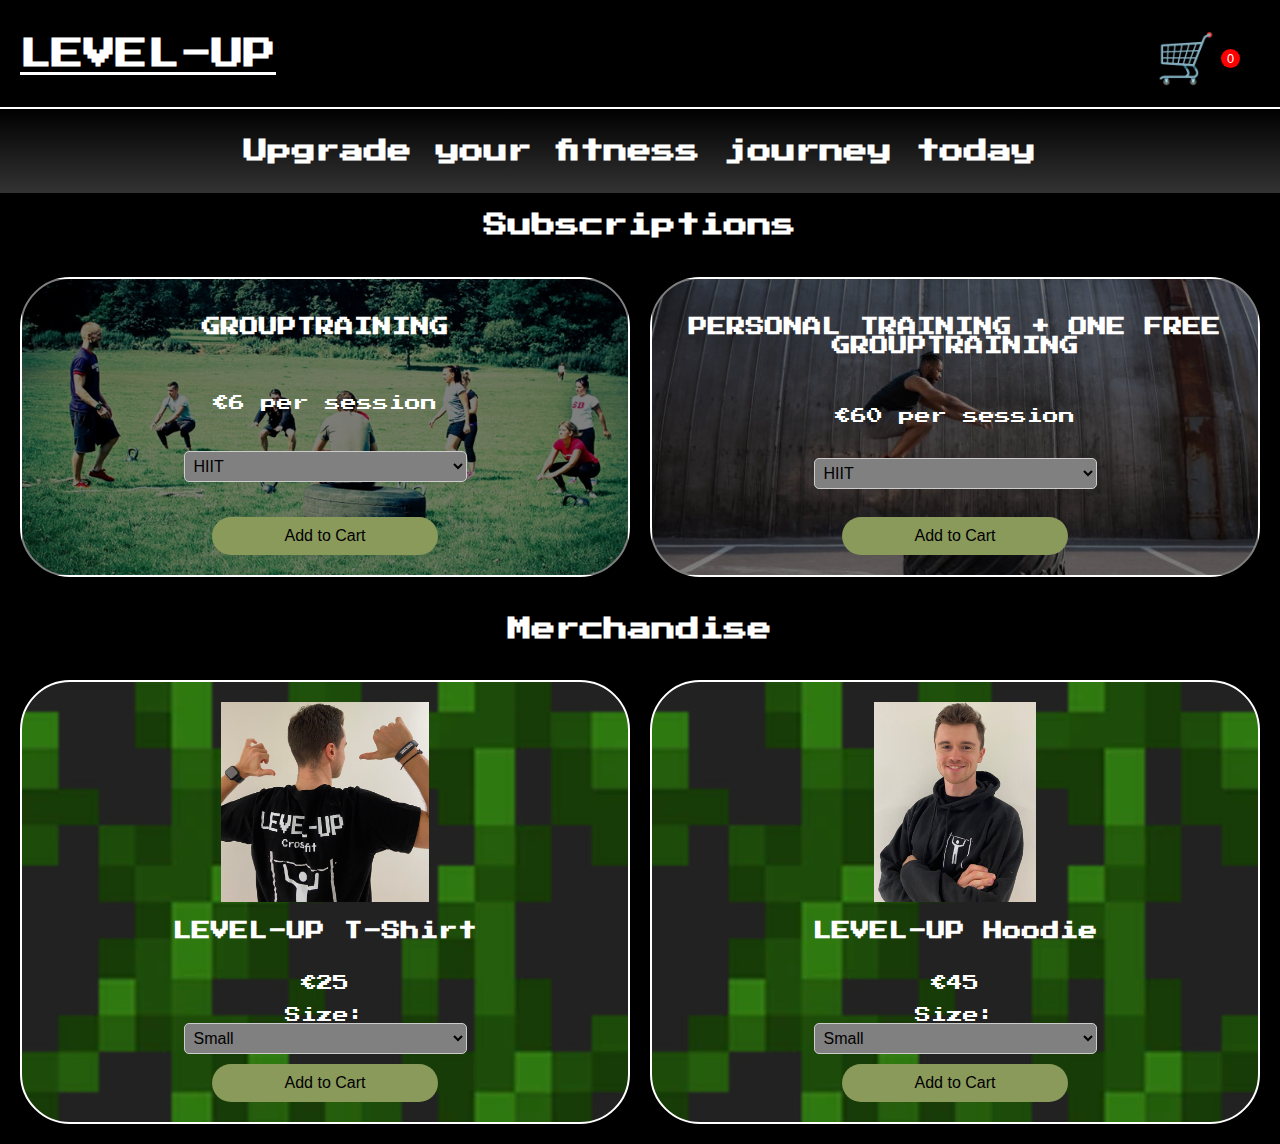
==== commit e25cff0f: "Update webshop.html" ====
--- a/webshop.html
+++ b/webshop.html
@@ -58,7 +58,7 @@
     <div class="product-grid">
       <div id="product-card3" class="product-card">
         <img src="img/teamembermaximtshirtmerch.jpg" alt="LEVEL-UP T-Shirt">
-        <h3>LEVEL-UP T-Shirt M</h3>
+        <h3>LEVEL-UP T-Shirt</h3>
         <p>€25</p>
           <!-- Size Selection Dropdown -->
             <label for="size">Size:</label>
@@ -71,7 +71,7 @@
       </div>
       <div id="product-card3" class="product-card">
         <img src="img/teammembermaximtruimerch.jpg" alt="LEVEL-UP Hoodie M">
-        <h3>LEVEL-UP Hoodie M</h3>
+        <h3>LEVEL-UP Hoodie</h3>
         <p>€45</p>
           <!-- Size Selection Dropdown -->
             <label for="size">Size:</label>
--- a/webshop.css
+++ b/webshop.css
@@ -1,3 +1,8 @@
+/* Define Moss Green Color */
+:root {
+    --moss-green: #8A9A5B; /* Moss Green Hex */
+}
+
 /* General Styles */
 body {
     font-family: 'Press Start 2P', sans-serif;
@@ -134,7 +139,7 @@
   
   
   button {
-    background-color: white;
+    background-color: var(--moss-green); /* Moss green button background */
     border-radius: 50px;
     color: black;
     padding: 10px 20px;
@@ -168,12 +173,12 @@
   }
   
   .subscription-type, .product-size {
-    width: 20%;
+    width: 50%;
     padding: 5px;
     font-size: 16px;
     border: 1px solid #ccc;
     border-radius: 5px;
-    background: white;
+    background: gray;
     cursor: pointer;
   }
   
@@ -185,7 +190,6 @@
   #cart-icon {
     background: none;
     border: none;
-    color: white;
     font-size: 3rem;
     cursor: pointer;
     display: flex;
@@ -275,7 +279,7 @@
     position: fixed;
     top: 100px;
     right: 100px;
-    background-color: #222;
+    background-color:  var(--moss-green); /* Moss green button background */
     color: white;
     border: 2px solid white;
     border-radius: 5px;
@@ -327,3 +331,4 @@
     }
   
   }
+
